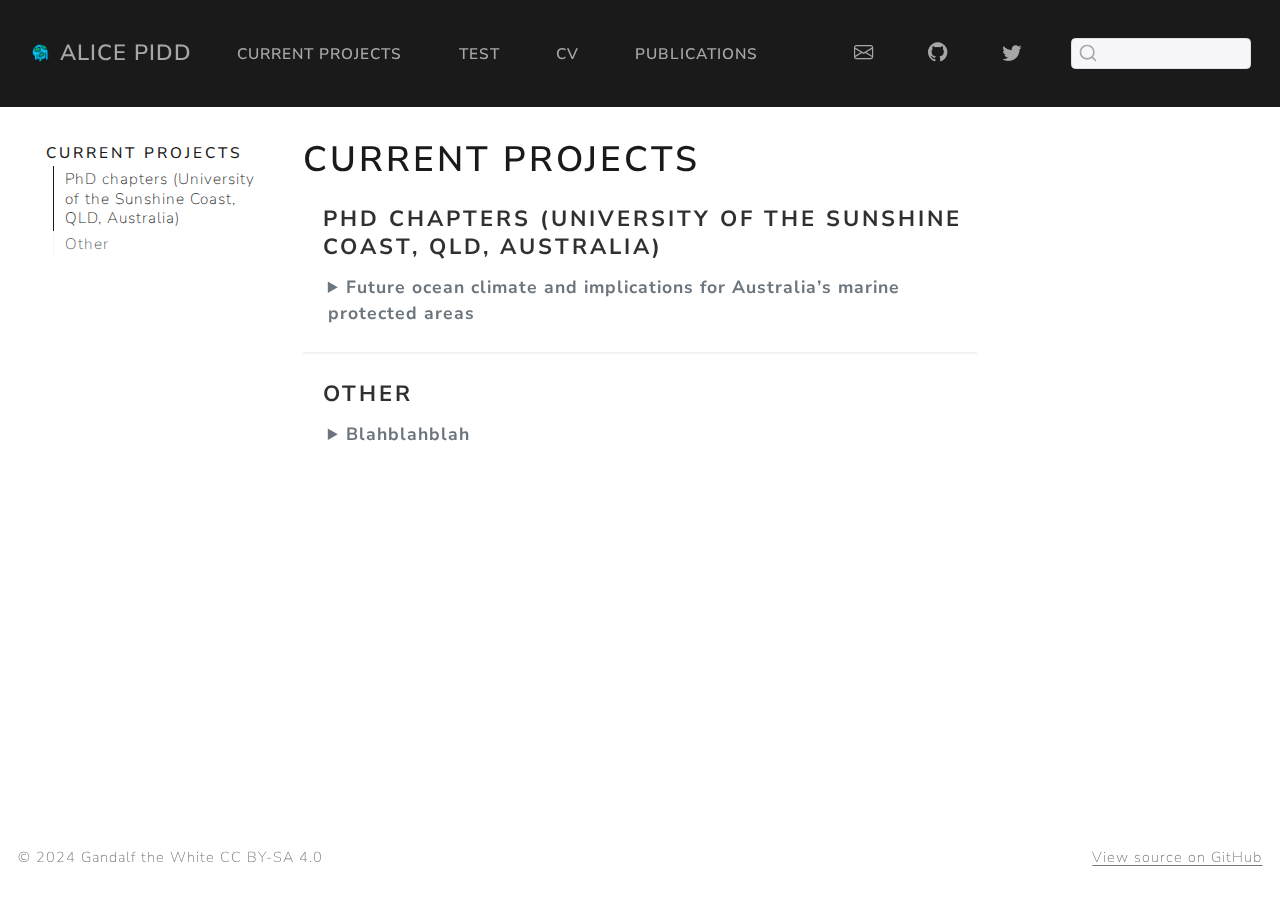
==== docs/current_projects/index.html @ aa9aa49a "Quarto website stuff, courtesy of Jase's MME walkthrough!" ====
<!DOCTYPE html>
<html xmlns="http://www.w3.org/1999/xhtml" lang="en" xml:lang="en"><head>

<meta charset="utf-8">
<meta name="generator" content="quarto-1.5.56">

<meta name="viewport" content="width=device-width, initial-scale=1.0, user-scalable=yes">


<title>Current projects – Alice Pidd</title>
<style>
code{white-space: pre-wrap;}
span.smallcaps{font-variant: small-caps;}
div.columns{display: flex; gap: min(4vw, 1.5em);}
div.column{flex: auto; overflow-x: auto;}
div.hanging-indent{margin-left: 1.5em; text-indent: -1.5em;}
ul.task-list{list-style: none;}
ul.task-list li input[type="checkbox"] {
  width: 0.8em;
  margin: 0 0.8em 0.2em -1em; /* quarto-specific, see https://github.com/quarto-dev/quarto-cli/issues/4556 */ 
  vertical-align: middle;
}
</style>


<script src="../site_libs/quarto-nav/quarto-nav.js"></script>
<script src="../site_libs/clipboard/clipboard.min.js"></script>
<script src="../site_libs/quarto-search/autocomplete.umd.js"></script>
<script src="../site_libs/quarto-search/fuse.min.js"></script>
<script src="../site_libs/quarto-search/quarto-search.js"></script>
<meta name="quarto:offset" content="../">
<link href="../img/icon.png" rel="icon" type="image/png">
<script src="../site_libs/quarto-html/quarto.js"></script>
<script src="../site_libs/quarto-html/popper.min.js"></script>
<script src="../site_libs/quarto-html/tippy.umd.min.js"></script>
<script src="../site_libs/quarto-html/anchor.min.js"></script>
<link href="../site_libs/quarto-html/tippy.css" rel="stylesheet">
<link href="../site_libs/quarto-html/quarto-syntax-highlighting.css" rel="stylesheet" id="quarto-text-highlighting-styles">
<script src="../site_libs/bootstrap/bootstrap.min.js"></script>
<link href="../site_libs/bootstrap/bootstrap-icons.css" rel="stylesheet">
<link href="../site_libs/bootstrap/bootstrap.min.css" rel="stylesheet" id="quarto-bootstrap" data-mode="light">
<script id="quarto-search-options" type="application/json">{
  "location": "navbar",
  "copy-button": false,
  "collapse-after": 3,
  "panel-placement": "end",
  "type": "textbox",
  "limit": 50,
  "keyboard-shortcut": [
    "f",
    "/",
    "s"
  ],
  "language": {
    "search-no-results-text": "No results",
    "search-matching-documents-text": "matching documents",
    "search-copy-link-title": "Copy link to search",
    "search-hide-matches-text": "Hide additional matches",
    "search-more-match-text": "more match in this document",
    "search-more-matches-text": "more matches in this document",
    "search-clear-button-title": "Clear",
    "search-text-placeholder": "",
    "search-detached-cancel-button-title": "Cancel",
    "search-submit-button-title": "Submit",
    "search-label": "Search"
  }
}</script>


</head>

<body class="floating nav-fixed">

<div id="quarto-search-results"></div>
  <header id="quarto-header" class="headroom fixed-top">
    <nav class="navbar navbar-expand-lg " data-bs-theme="dark">
      <div class="navbar-container container-fluid">
      <div class="navbar-brand-container mx-auto">
    <a href="../index.html" class="navbar-brand navbar-brand-logo">
    <img src="../img/icon.png" alt="" class="navbar-logo">
    </a>
    <a class="navbar-brand" href="../index.html">
    <span class="navbar-title">Alice Pidd</span>
    </a>
  </div>
            <div id="quarto-search" class="" title="Search"></div>
          <button class="navbar-toggler" type="button" data-bs-toggle="collapse" data-bs-target="#navbarCollapse" aria-controls="navbarCollapse" role="menu" aria-expanded="false" aria-label="Toggle navigation" onclick="if (window.quartoToggleHeadroom) { window.quartoToggleHeadroom(); }">
  <span class="navbar-toggler-icon"></span>
</button>
          <div class="collapse navbar-collapse" id="navbarCollapse">
            <ul class="navbar-nav navbar-nav-scroll me-auto">
  <li class="nav-item">
    <a class="nav-link active" href="../current_projects/index.html" aria-current="page"> 
<span class="menu-text">Current projects</span></a>
  </li>  
  <li class="nav-item">
    <a class="nav-link" href="../current_projectsTEST/index.html"> 
<span class="menu-text">TEST</span></a>
  </li>  
  <li class="nav-item">
    <a class="nav-link" href="../cv/index.html"> 
<span class="menu-text">CV</span></a>
  </li>  
  <li class="nav-item">
    <a class="nav-link" href="https://scholar.google.com.au/citations?user=2nZwCKEAAAAJ&amp;hl=en" target="_blank"> 
<span class="menu-text">Publications</span></a>
  </li>  
</ul>
            <ul class="navbar-nav navbar-nav-scroll ms-auto">
  <li class="nav-item compact">
    <a class="nav-link" href="mailto:alicempidd@gmail.com"> <i class="bi bi-envelope" role="img" aria-label="email">
</i> 
<span class="menu-text"></span></a>
  </li>  
  <li class="nav-item compact">
    <a class="nav-link" href="https://github.com/AlicePidd"> <i class="bi bi-github" role="img">
</i> 
<span class="menu-text"></span></a>
  </li>  
  <li class="nav-item compact">
    <a class="nav-link" href="https://twitter.com/alicempidd"> <i class="bi bi-twitter" role="img">
</i> 
<span class="menu-text"></span></a>
  </li>  
</ul>
          </div> <!-- /navcollapse -->
            <div class="quarto-navbar-tools">
</div>
      </div> <!-- /container-fluid -->
    </nav>
</header>
<!-- content -->
<div id="quarto-content" class="quarto-container page-columns page-rows-contents page-layout-article page-navbar">
<!-- sidebar -->
  <nav id="quarto-sidebar" class="sidebar collapse collapse-horizontal quarto-sidebar-collapse-item sidebar-navigation floating overflow-auto">
    <nav id="TOC" role="doc-toc" class="toc-active">
    <h2 id="toc-title">Current projects</h2>
   
  <ul>
  <li><a href="#phd-chapters-university-of-the-sunshine-coast-qld-australia" id="toc-phd-chapters-university-of-the-sunshine-coast-qld-australia" class="nav-link active" data-scroll-target="#phd-chapters-university-of-the-sunshine-coast-qld-australia">PhD chapters (University of the Sunshine Coast, QLD, Australia)</a></li>
  <li><a href="#other" id="toc-other" class="nav-link" data-scroll-target="#other">Other</a></li>
  </ul>
</nav>
</nav>
<div id="quarto-sidebar-glass" class="quarto-sidebar-collapse-item" data-bs-toggle="collapse" data-bs-target=".quarto-sidebar-collapse-item"></div>
<!-- margin-sidebar -->
    <div id="quarto-margin-sidebar" class="sidebar margin-sidebar zindex-bottom">
    </div>
<!-- main -->
<main class="content" id="quarto-document-content">

<header id="title-block-header" class="quarto-title-block default">
<div class="quarto-title">
<h1 class="title">Current projects</h1>
</div>



<div class="quarto-title-meta">

    
  
    
  </div>
  


</header>


<style>
  .document-title::after {
    content: "";
    display: block;
    position: absolute;
    left: 0;
    bottom: 0;
    width: 100%;
    height: 2px; /* Thickness of the line */
    background-color: black; /* Color of the line */
  }
  
  .image-left {
    float: left;
    margin-right: 20px; /* Adjust the spacing between the image and text */
    margin-left: 40px; /* Adjust the spacing between the image and left margin */
    max-width: 30%; /* Adjust the width of the image */
    height: auto; /* Maintain aspect ratio */
  }

  /* Custom header sizes */
  h1 {
    font-size: 2em; /* Size for h1 headings */
  }

  h2 {
    font-size: 1.5em; /* Size for h2 headings */
  }

  h3 {
    font-size: 1.25em; /* Size for h3 headings */
    font-weight: bold; /* Makes the text bold */
    margin-left: 20px; /* Indent the h3 headings */
  }

  h4 {
    font-size: 1em; /* Size for h4 headings */
    margin-left: 40px; /* Indent the h4 headings */
  }
  
  /* Clearfix class to handle floated elements */
  .clearfix::after {
    content: "";
    display: table;
    clear: both;
  }
  
  
  /* Style for collapsible sections */
  details {
    margin-bottom: 10px; /* Space below each collapsible section */
    margin-left: 20px; /* Space beside each collapsible section */
  }
  
  summary {
    font-weight: bold;
    cursor: pointer;
    padding: 5px;
    background-color: transparent; /* No background color */
    border: none; /* No border */
  }
  
  summary:hover {
    background-color: #e3fafc; /* Light background color on hover */
  }
  
  .collapsible-content {
    padding: 10px;
    display: none; /* Hide content by default */
  }
  
  details[open] .collapsible-content {
    display: block; /* Show content when section is open */
  }
  
  /* Style for horizontal lines */
  .section-divider {
    border: none;
    border-top: 2px solid #ccc; /* Thickness and color of the line */
    margin: 20px 0; /* Spacing above and below the line */
  }
</style>
<section id="phd-chapters-university-of-the-sunshine-coast-qld-australia" class="level3">
<h3 class="anchored" data-anchor-id="phd-chapters-university-of-the-sunshine-coast-qld-australia">PhD chapters (University of the Sunshine Coast, QLD, Australia)</h3>
<details>
<summary>
Future ocean climate and implications for Australia’s marine protected areas
</summary>
<div class="collapsible-content">
<pre><code>&lt;img src="climref_overlap.png" class="image-left" alt="Future ocean climate and implications for Australia's marine protected areas"/&gt;
*Put abstract here*</code></pre>
</div>
</details>
<hr class="section-divider">
</section>
<section id="other" class="level3">
<h3 class="anchored" data-anchor-id="other">Other</h3>
<details>
<summary>
Blahblahblah
</summary>
<div class="collapsible-content">
<pre><code>&lt;img src="SSP245_tos.gif" alt="Example GIF of daily sea surface temperature for SSP2-4.5 emissions scenario for 1993" style="max-width: 60%; height: auto; margin-left: 35px;"/&gt;
*Put whatever here*</code></pre>
</div>
</details>


</section>

</main> <!-- /main -->
<script id="quarto-html-after-body" type="application/javascript">
window.document.addEventListener("DOMContentLoaded", function (event) {
  const toggleBodyColorMode = (bsSheetEl) => {
    const mode = bsSheetEl.getAttribute("data-mode");
    const bodyEl = window.document.querySelector("body");
    if (mode === "dark") {
      bodyEl.classList.add("quarto-dark");
      bodyEl.classList.remove("quarto-light");
    } else {
      bodyEl.classList.add("quarto-light");
      bodyEl.classList.remove("quarto-dark");
    }
  }
  const toggleBodyColorPrimary = () => {
    const bsSheetEl = window.document.querySelector("link#quarto-bootstrap");
    if (bsSheetEl) {
      toggleBodyColorMode(bsSheetEl);
    }
  }
  toggleBodyColorPrimary();  
  const icon = "";
  const anchorJS = new window.AnchorJS();
  anchorJS.options = {
    placement: 'right',
    icon: icon
  };
  anchorJS.add('.anchored');
  const isCodeAnnotation = (el) => {
    for (const clz of el.classList) {
      if (clz.startsWith('code-annotation-')) {                     
        return true;
      }
    }
    return false;
  }
  const onCopySuccess = function(e) {
    // button target
    const button = e.trigger;
    // don't keep focus
    button.blur();
    // flash "checked"
    button.classList.add('code-copy-button-checked');
    var currentTitle = button.getAttribute("title");
    button.setAttribute("title", "Copied!");
    let tooltip;
    if (window.bootstrap) {
      button.setAttribute("data-bs-toggle", "tooltip");
      button.setAttribute("data-bs-placement", "left");
      button.setAttribute("data-bs-title", "Copied!");
      tooltip = new bootstrap.Tooltip(button, 
        { trigger: "manual", 
          customClass: "code-copy-button-tooltip",
          offset: [0, -8]});
      tooltip.show();    
    }
    setTimeout(function() {
      if (tooltip) {
        tooltip.hide();
        button.removeAttribute("data-bs-title");
        button.removeAttribute("data-bs-toggle");
        button.removeAttribute("data-bs-placement");
      }
      button.setAttribute("title", currentTitle);
      button.classList.remove('code-copy-button-checked');
    }, 1000);
    // clear code selection
    e.clearSelection();
  }
  const getTextToCopy = function(trigger) {
      const codeEl = trigger.previousElementSibling.cloneNode(true);
      for (const childEl of codeEl.children) {
        if (isCodeAnnotation(childEl)) {
          childEl.remove();
        }
      }
      return codeEl.innerText;
  }
  const clipboard = new window.ClipboardJS('.code-copy-button:not([data-in-quarto-modal])', {
    text: getTextToCopy
  });
  clipboard.on('success', onCopySuccess);
  if (window.document.getElementById('quarto-embedded-source-code-modal')) {
    // For code content inside modals, clipBoardJS needs to be initialized with a container option
    // TODO: Check when it could be a function (https://github.com/zenorocha/clipboard.js/issues/860)
    const clipboardModal = new window.ClipboardJS('.code-copy-button[data-in-quarto-modal]', {
      text: getTextToCopy,
      container: window.document.getElementById('quarto-embedded-source-code-modal')
    });
    clipboardModal.on('success', onCopySuccess);
  }
    var localhostRegex = new RegExp(/^(?:http|https):\/\/localhost\:?[0-9]*\//);
    var mailtoRegex = new RegExp(/^mailto:/);
      var filterRegex = new RegExp('/' + window.location.host + '/');
    var isInternal = (href) => {
        return filterRegex.test(href) || localhostRegex.test(href) || mailtoRegex.test(href);
    }
    // Inspect non-navigation links and adorn them if external
 	var links = window.document.querySelectorAll('a[href]:not(.nav-link):not(.navbar-brand):not(.toc-action):not(.sidebar-link):not(.sidebar-item-toggle):not(.pagination-link):not(.no-external):not([aria-hidden]):not(.dropdown-item):not(.quarto-navigation-tool):not(.about-link)');
    for (var i=0; i<links.length; i++) {
      const link = links[i];
      if (!isInternal(link.href)) {
        // undo the damage that might have been done by quarto-nav.js in the case of
        // links that we want to consider external
        if (link.dataset.originalHref !== undefined) {
          link.href = link.dataset.originalHref;
        }
      }
    }
  function tippyHover(el, contentFn, onTriggerFn, onUntriggerFn) {
    const config = {
      allowHTML: true,
      maxWidth: 500,
      delay: 100,
      arrow: false,
      appendTo: function(el) {
          return el.parentElement;
      },
      interactive: true,
      interactiveBorder: 10,
      theme: 'quarto',
      placement: 'bottom-start',
    };
    if (contentFn) {
      config.content = contentFn;
    }
    if (onTriggerFn) {
      config.onTrigger = onTriggerFn;
    }
    if (onUntriggerFn) {
      config.onUntrigger = onUntriggerFn;
    }
    window.tippy(el, config); 
  }
  const noterefs = window.document.querySelectorAll('a[role="doc-noteref"]');
  for (var i=0; i<noterefs.length; i++) {
    const ref = noterefs[i];
    tippyHover(ref, function() {
      // use id or data attribute instead here
      let href = ref.getAttribute('data-footnote-href') || ref.getAttribute('href');
      try { href = new URL(href).hash; } catch {}
      const id = href.replace(/^#\/?/, "");
      const note = window.document.getElementById(id);
      if (note) {
        return note.innerHTML;
      } else {
        return "";
      }
    });
  }
  const xrefs = window.document.querySelectorAll('a.quarto-xref');
  const processXRef = (id, note) => {
    // Strip column container classes
    const stripColumnClz = (el) => {
      el.classList.remove("page-full", "page-columns");
      if (el.children) {
        for (const child of el.children) {
          stripColumnClz(child);
        }
      }
    }
    stripColumnClz(note)
    if (id === null || id.startsWith('sec-')) {
      // Special case sections, only their first couple elements
      const container = document.createElement("div");
      if (note.children && note.children.length > 2) {
        container.appendChild(note.children[0].cloneNode(true));
        for (let i = 1; i < note.children.length; i++) {
          const child = note.children[i];
          if (child.tagName === "P" && child.innerText === "") {
            continue;
          } else {
            container.appendChild(child.cloneNode(true));
            break;
          }
        }
        if (window.Quarto?.typesetMath) {
          window.Quarto.typesetMath(container);
        }
        return container.innerHTML
      } else {
        if (window.Quarto?.typesetMath) {
          window.Quarto.typesetMath(note);
        }
        return note.innerHTML;
      }
    } else {
      // Remove any anchor links if they are present
      const anchorLink = note.querySelector('a.anchorjs-link');
      if (anchorLink) {
        anchorLink.remove();
      }
      if (window.Quarto?.typesetMath) {
        window.Quarto.typesetMath(note);
      }
      // TODO in 1.5, we should make sure this works without a callout special case
      if (note.classList.contains("callout")) {
        return note.outerHTML;
      } else {
        return note.innerHTML;
      }
    }
  }
  for (var i=0; i<xrefs.length; i++) {
    const xref = xrefs[i];
    tippyHover(xref, undefined, function(instance) {
      instance.disable();
      let url = xref.getAttribute('href');
      let hash = undefined; 
      if (url.startsWith('#')) {
        hash = url;
      } else {
        try { hash = new URL(url).hash; } catch {}
      }
      if (hash) {
        const id = hash.replace(/^#\/?/, "");
        const note = window.document.getElementById(id);
        if (note !== null) {
          try {
            const html = processXRef(id, note.cloneNode(true));
            instance.setContent(html);
          } finally {
            instance.enable();
            instance.show();
          }
        } else {
          // See if we can fetch this
          fetch(url.split('#')[0])
          .then(res => res.text())
          .then(html => {
            const parser = new DOMParser();
            const htmlDoc = parser.parseFromString(html, "text/html");
            const note = htmlDoc.getElementById(id);
            if (note !== null) {
              const html = processXRef(id, note);
              instance.setContent(html);
            } 
          }).finally(() => {
            instance.enable();
            instance.show();
          });
        }
      } else {
        // See if we can fetch a full url (with no hash to target)
        // This is a special case and we should probably do some content thinning / targeting
        fetch(url)
        .then(res => res.text())
        .then(html => {
          const parser = new DOMParser();
          const htmlDoc = parser.parseFromString(html, "text/html");
          const note = htmlDoc.querySelector('main.content');
          if (note !== null) {
            // This should only happen for chapter cross references
            // (since there is no id in the URL)
            // remove the first header
            if (note.children.length > 0 && note.children[0].tagName === "HEADER") {
              note.children[0].remove();
            }
            const html = processXRef(null, note);
            instance.setContent(html);
          } 
        }).finally(() => {
          instance.enable();
          instance.show();
        });
      }
    }, function(instance) {
    });
  }
      let selectedAnnoteEl;
      const selectorForAnnotation = ( cell, annotation) => {
        let cellAttr = 'data-code-cell="' + cell + '"';
        let lineAttr = 'data-code-annotation="' +  annotation + '"';
        const selector = 'span[' + cellAttr + '][' + lineAttr + ']';
        return selector;
      }
      const selectCodeLines = (annoteEl) => {
        const doc = window.document;
        const targetCell = annoteEl.getAttribute("data-target-cell");
        const targetAnnotation = annoteEl.getAttribute("data-target-annotation");
        const annoteSpan = window.document.querySelector(selectorForAnnotation(targetCell, targetAnnotation));
        const lines = annoteSpan.getAttribute("data-code-lines").split(",");
        const lineIds = lines.map((line) => {
          return targetCell + "-" + line;
        })
        let top = null;
        let height = null;
        let parent = null;
        if (lineIds.length > 0) {
            //compute the position of the single el (top and bottom and make a div)
            const el = window.document.getElementById(lineIds[0]);
            top = el.offsetTop;
            height = el.offsetHeight;
            parent = el.parentElement.parentElement;
          if (lineIds.length > 1) {
            const lastEl = window.document.getElementById(lineIds[lineIds.length - 1]);
            const bottom = lastEl.offsetTop + lastEl.offsetHeight;
            height = bottom - top;
          }
          if (top !== null && height !== null && parent !== null) {
            // cook up a div (if necessary) and position it 
            let div = window.document.getElementById("code-annotation-line-highlight");
            if (div === null) {
              div = window.document.createElement("div");
              div.setAttribute("id", "code-annotation-line-highlight");
              div.style.position = 'absolute';
              parent.appendChild(div);
            }
            div.style.top = top - 2 + "px";
            div.style.height = height + 4 + "px";
            div.style.left = 0;
            let gutterDiv = window.document.getElementById("code-annotation-line-highlight-gutter");
            if (gutterDiv === null) {
              gutterDiv = window.document.createElement("div");
              gutterDiv.setAttribute("id", "code-annotation-line-highlight-gutter");
              gutterDiv.style.position = 'absolute';
              const codeCell = window.document.getElementById(targetCell);
              const gutter = codeCell.querySelector('.code-annotation-gutter');
              gutter.appendChild(gutterDiv);
            }
            gutterDiv.style.top = top - 2 + "px";
            gutterDiv.style.height = height + 4 + "px";
          }
          selectedAnnoteEl = annoteEl;
        }
      };
      const unselectCodeLines = () => {
        const elementsIds = ["code-annotation-line-highlight", "code-annotation-line-highlight-gutter"];
        elementsIds.forEach((elId) => {
          const div = window.document.getElementById(elId);
          if (div) {
            div.remove();
          }
        });
        selectedAnnoteEl = undefined;
      };
        // Handle positioning of the toggle
    window.addEventListener(
      "resize",
      throttle(() => {
        elRect = undefined;
        if (selectedAnnoteEl) {
          selectCodeLines(selectedAnnoteEl);
        }
      }, 10)
    );
    function throttle(fn, ms) {
    let throttle = false;
    let timer;
      return (...args) => {
        if(!throttle) { // first call gets through
            fn.apply(this, args);
            throttle = true;
        } else { // all the others get throttled
            if(timer) clearTimeout(timer); // cancel #2
            timer = setTimeout(() => {
              fn.apply(this, args);
              timer = throttle = false;
            }, ms);
        }
      };
    }
      // Attach click handler to the DT
      const annoteDls = window.document.querySelectorAll('dt[data-target-cell]');
      for (const annoteDlNode of annoteDls) {
        annoteDlNode.addEventListener('click', (event) => {
          const clickedEl = event.target;
          if (clickedEl !== selectedAnnoteEl) {
            unselectCodeLines();
            const activeEl = window.document.querySelector('dt[data-target-cell].code-annotation-active');
            if (activeEl) {
              activeEl.classList.remove('code-annotation-active');
            }
            selectCodeLines(clickedEl);
            clickedEl.classList.add('code-annotation-active');
          } else {
            // Unselect the line
            unselectCodeLines();
            clickedEl.classList.remove('code-annotation-active');
          }
        });
      }
  const findCites = (el) => {
    const parentEl = el.parentElement;
    if (parentEl) {
      const cites = parentEl.dataset.cites;
      if (cites) {
        return {
          el,
          cites: cites.split(' ')
        };
      } else {
        return findCites(el.parentElement)
      }
    } else {
      return undefined;
    }
  };
  var bibliorefs = window.document.querySelectorAll('a[role="doc-biblioref"]');
  for (var i=0; i<bibliorefs.length; i++) {
    const ref = bibliorefs[i];
    const citeInfo = findCites(ref);
    if (citeInfo) {
      tippyHover(citeInfo.el, function() {
        var popup = window.document.createElement('div');
        citeInfo.cites.forEach(function(cite) {
          var citeDiv = window.document.createElement('div');
          citeDiv.classList.add('hanging-indent');
          citeDiv.classList.add('csl-entry');
          var biblioDiv = window.document.getElementById('ref-' + cite);
          if (biblioDiv) {
            citeDiv.innerHTML = biblioDiv.innerHTML;
          }
          popup.appendChild(citeDiv);
        });
        return popup.innerHTML;
      });
    }
  }
});
</script>
</div> <!-- /content -->
<footer class="footer">
  <div class="nav-footer">
    <div class="nav-footer-left">
<p><span class="faux-block">© 2024 Gandalf the White CC BY-SA 4.0</span></p>
</div>   
    <div class="nav-footer-center">
      &nbsp;
    </div>
    <div class="nav-footer-right">
<p><span class="faux-block"><a href="https://github.com/<github username>/<github username>.github.io">View source on GitHub</a></span></p>
</div>
  </div>
</footer>




</body></html>
---- docs/site_libs/quarto-html/tippy.css ----
.tippy-box[data-animation=fade][data-state=hidden]{opacity:0}[data-tippy-root]{max-width:calc(100vw - 10px)}.tippy-box{position:relative;background-color:#333;color:#fff;border-radius:4px;font-size:14px;line-height:1.4;white-space:normal;outline:0;transition-property:transform,visibility,opacity}.tippy-box[data-placement^=top]>.tippy-arrow{bottom:0}.tippy-box[data-placement^=top]>.tippy-arrow:before{bottom:-7px;left:0;border-width:8px 8px 0;border-top-color:initial;transform-origin:center top}.tippy-box[data-placement^=bottom]>.tippy-arrow{top:0}.tippy-box[data-placement^=bottom]>.tippy-arrow:before{top:-7px;left:0;border-width:0 8px 8px;border-bottom-color:initial;transform-origin:center bottom}.tippy-box[data-placement^=left]>.tippy-arrow{right:0}.tippy-box[data-placement^=left]>.tippy-arrow:before{border-width:8px 0 8px 8px;border-left-color:initial;right:-7px;transform-origin:center left}.tippy-box[data-placement^=right]>.tippy-arrow{left:0}.tippy-box[data-placement^=right]>.tippy-arrow:before{left:-7px;border-width:8px 8px 8px 0;border-right-color:initial;transform-origin:center right}.tippy-box[data-inertia][data-state=visible]{transition-timing-function:cubic-bezier(.54,1.5,.38,1.11)}.tippy-arrow{width:16px;height:16px;color:#333}.tippy-arrow:before{content:"";position:absolute;border-color:transparent;border-style:solid}.tippy-content{position:relative;padding:5px 9px;z-index:1}
---- docs/site_libs/quarto-html/quarto-syntax-highlighting.css ----
/* quarto syntax highlight colors */
:root {
  --quarto-hl-ot-color: #003B4F;
  --quarto-hl-at-color: #657422;
  --quarto-hl-ss-color: #20794D;
  --quarto-hl-an-color: #5E5E5E;
  --quarto-hl-fu-color: #4758AB;
  --quarto-hl-st-color: #20794D;
  --quarto-hl-cf-color: #003B4F;
  --quarto-hl-op-color: #5E5E5E;
  --quarto-hl-er-color: #AD0000;
  --quarto-hl-bn-color: #AD0000;
  --quarto-hl-al-color: #AD0000;
  --quarto-hl-va-color: #111111;
  --quarto-hl-bu-color: inherit;
  --quarto-hl-ex-color: inherit;
  --quarto-hl-pp-color: #AD0000;
  --quarto-hl-in-color: #5E5E5E;
  --quarto-hl-vs-color: #20794D;
  --quarto-hl-wa-color: #5E5E5E;
  --quarto-hl-do-color: #5E5E5E;
  --quarto-hl-im-color: #00769E;
  --quarto-hl-ch-color: #20794D;
  --quarto-hl-dt-color: #AD0000;
  --quarto-hl-fl-color: #AD0000;
  --quarto-hl-co-color: #5E5E5E;
  --quarto-hl-cv-color: #5E5E5E;
  --quarto-hl-cn-color: #8f5902;
  --quarto-hl-sc-color: #5E5E5E;
  --quarto-hl-dv-color: #AD0000;
  --quarto-hl-kw-color: #003B4F;
}

/* other quarto variables */
:root {
  --quarto-font-monospace: SFMono-Regular, Menlo, Monaco, Consolas, "Liberation Mono", "Courier New", monospace;
}

pre > code.sourceCode > span {
  color: #003B4F;
}

code span {
  color: #003B4F;
}

code.sourceCode > span {
  color: #003B4F;
}

div.sourceCode,
div.sourceCode pre.sourceCode {
  color: #003B4F;
}

code span.ot {
  color: #003B4F;
  font-style: inherit;
}

code span.at {
  color: #657422;
  font-style: inherit;
}

code span.ss {
  color: #20794D;
  font-style: inherit;
}

code span.an {
  color: #5E5E5E;
  font-style: inherit;
}

code span.fu {
  color: #4758AB;
  font-style: inherit;
}

code span.st {
  color: #20794D;
  font-style: inherit;
}

code span.cf {
  color: #003B4F;
  font-weight: bold;
  font-style: inherit;
}

code span.op {
  color: #5E5E5E;
  font-style: inherit;
}

code span.er {
  color: #AD0000;
  font-style: inherit;
}

code span.bn {
  color: #AD0000;
  font-style: inherit;
}

code span.al {
  color: #AD0000;
  font-style: inherit;
}

code span.va {
  color: #111111;
  font-style: inherit;
}

code span.bu {
  font-style: inherit;
}

code span.ex {
  font-style: inherit;
}

code span.pp {
  color: #AD0000;
  font-style: inherit;
}

code span.in {
  color: #5E5E5E;
  font-style: inherit;
}

code span.vs {
  color: #20794D;
  font-style: inherit;
}

code span.wa {
  color: #5E5E5E;
  font-style: italic;
}

code span.do {
  color: #5E5E5E;
  font-style: italic;
}

code span.im {
  color: #00769E;
  font-style: inherit;
}

code span.ch {
  color: #20794D;
  font-style: inherit;
}

code span.dt {
  color: #AD0000;
  font-style: inherit;
}

code span.fl {
  color: #AD0000;
  font-style: inherit;
}

code span.co {
  color: #5E5E5E;
  font-style: inherit;
}

code span.cv {
  color: #5E5E5E;
  font-style: italic;
}

code span.cn {
  color: #8f5902;
  font-style: inherit;
}

code span.sc {
  color: #5E5E5E;
  font-style: inherit;
}

code span.dv {
  color: #AD0000;
  font-style: inherit;
}

code span.kw {
  color: #003B4F;
  font-weight: bold;
  font-style: inherit;
}

.prevent-inlining {
  content: "</";
}

/*# sourceMappingURL=debc5d5d77c3f9108843748ff7464032.css.map */
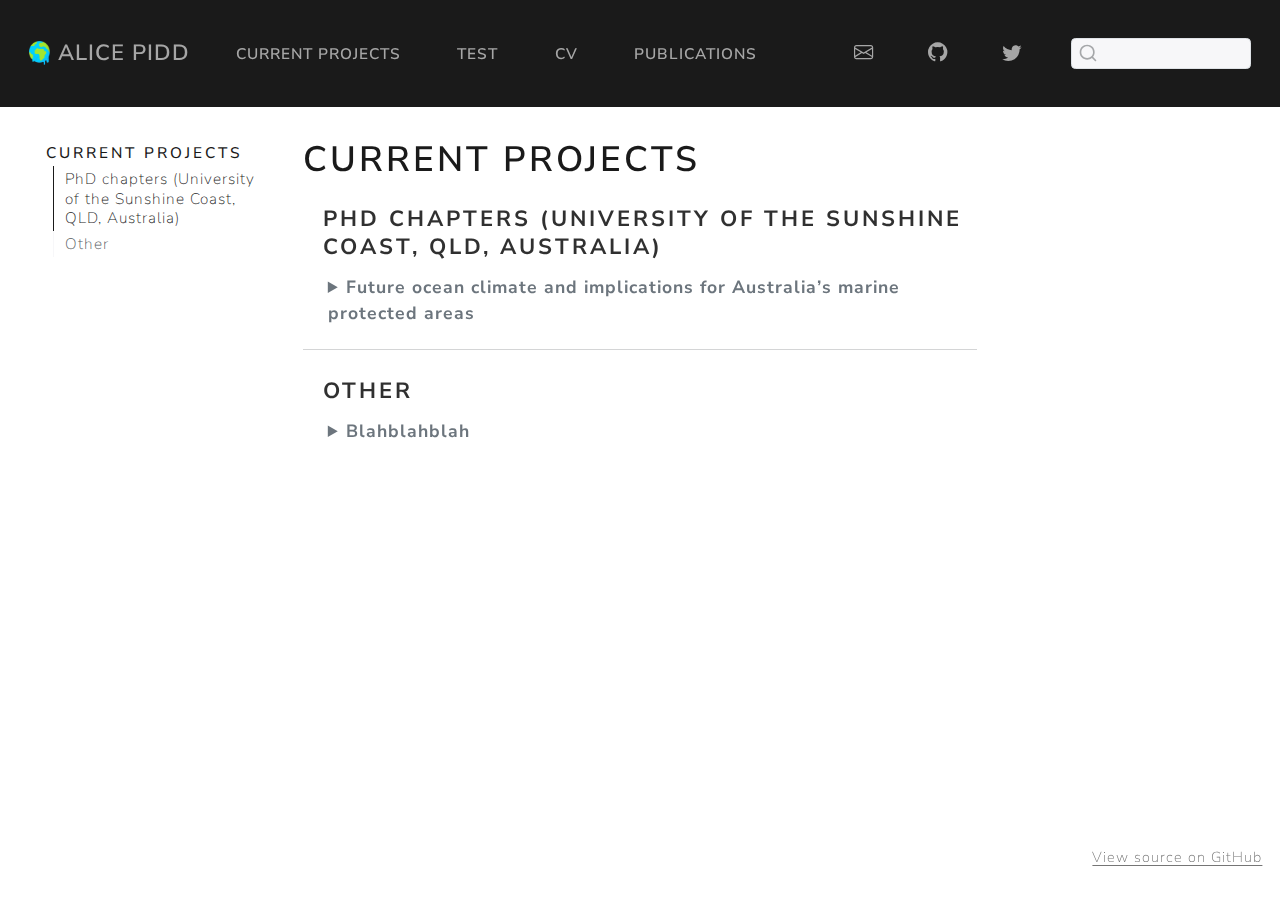
==== commit 489d4540: "Trying to add a dark mode toggle" ====
--- a/docs/current_projects/index.html
+++ b/docs/current_projects/index.html
@@ -29,7 +29,7 @@
 <script src="../site_libs/quarto-search/fuse.min.js"></script>
 <script src="../site_libs/quarto-search/quarto-search.js"></script>
 <meta name="quarto:offset" content="../">
-<link href="../img/icon.png" rel="icon" type="image/png">
+<link href="../img/icon1.png" rel="icon" type="image/png">
 <script src="../site_libs/quarto-html/quarto.js"></script>
 <script src="../site_libs/quarto-html/popper.min.js"></script>
 <script src="../site_libs/quarto-html/tippy.umd.min.js"></script>
@@ -77,7 +77,7 @@
       <div class="navbar-container container-fluid">
       <div class="navbar-brand-container mx-auto">
     <a href="../index.html" class="navbar-brand navbar-brand-logo">
-    <img src="../img/icon.png" alt="" class="navbar-logo">
+    <img src="../img/icon1.png" alt="" class="navbar-logo">
     </a>
     <a class="navbar-brand" href="../index.html">
     <span class="navbar-title">Alice Pidd</span>
@@ -243,12 +243,12 @@
     display: block; /* Show content when section is open */
   }
   
-  /* Style for horizontal lines */
-  .section-divider {
-    border: none;
-    border-top: 2px solid #ccc; /* Thickness and color of the line */
-    margin: 20px 0; /* Spacing above and below the line */
-  }
+  <!-- /* Style for horizontal lines */ -->
+  <!-- .section-divider { -->
+  <!--   border: none; -->
+  <!--   border-top: 2px solid #ccc; /* Thickness and color of the line */ -->
+  <!--   margin: 20px 0; /* Spacing above and below the line */ -->
+  <!-- } -->
 </style>
 <section id="phd-chapters-university-of-the-sunshine-coast-qld-australia" class="level3">
 <h3 class="anchored" data-anchor-id="phd-chapters-university-of-the-sunshine-coast-qld-australia">PhD chapters (University of the Sunshine Coast, QLD, Australia)</h3>
@@ -257,11 +257,11 @@
 Future ocean climate and implications for Australia’s marine protected areas
 </summary>
 <div class="collapsible-content">
-<pre><code>&lt;img src="climref_overlap.png" class="image-left" alt="Future ocean climate and implications for Australia's marine protected areas"/&gt;
-*Put abstract here*</code></pre>
+<p><img src="climref_overlap.png" class="image-left" alt="Future ocean climate and implications for Australia's marine protected areas"> <em>Put abstract here</em></p>
 </div>
 </details>
-<hr class="section-divider">
+<!-- <hr class="section-divider"/> -->
+<hr>
 </section>
 <section id="other" class="level3">
 <h3 class="anchored" data-anchor-id="other">Other</h3>
@@ -270,8 +270,7 @@
 Blahblahblah
 </summary>
 <div class="collapsible-content">
-<pre><code>&lt;img src="SSP245_tos.gif" alt="Example GIF of daily sea surface temperature for SSP2-4.5 emissions scenario for 1993" style="max-width: 60%; height: auto; margin-left: 35px;"/&gt;
-*Put whatever here*</code></pre>
+<p><img src="SSP245_tos.gif" alt="Example GIF of daily sea surface temperature for SSP2-4.5 emissions scenario for 1993" style="max-width: 60%; height: auto; margin-left: 35px;"> <em>Put whatever here</em></p>
 </div>
 </details>
 
@@ -703,13 +702,13 @@
 <footer class="footer">
   <div class="nav-footer">
     <div class="nav-footer-left">
-<p><span class="faux-block">© 2024 Gandalf the White CC BY-SA 4.0</span></p>
-</div>   
+      &nbsp;
+    </div>   
     <div class="nav-footer-center">
       &nbsp;
     </div>
     <div class="nav-footer-right">
-<p><span class="faux-block"><a href="https://github.com/<github username>/<github username>.github.io">View source on GitHub</a></span></p>
+<p><span class="faux-block"><a href="https://github.com/AlicePidd/alicepidd.github.io">View source on GitHub</a></span></p>
 </div>
   </div>
 </footer>
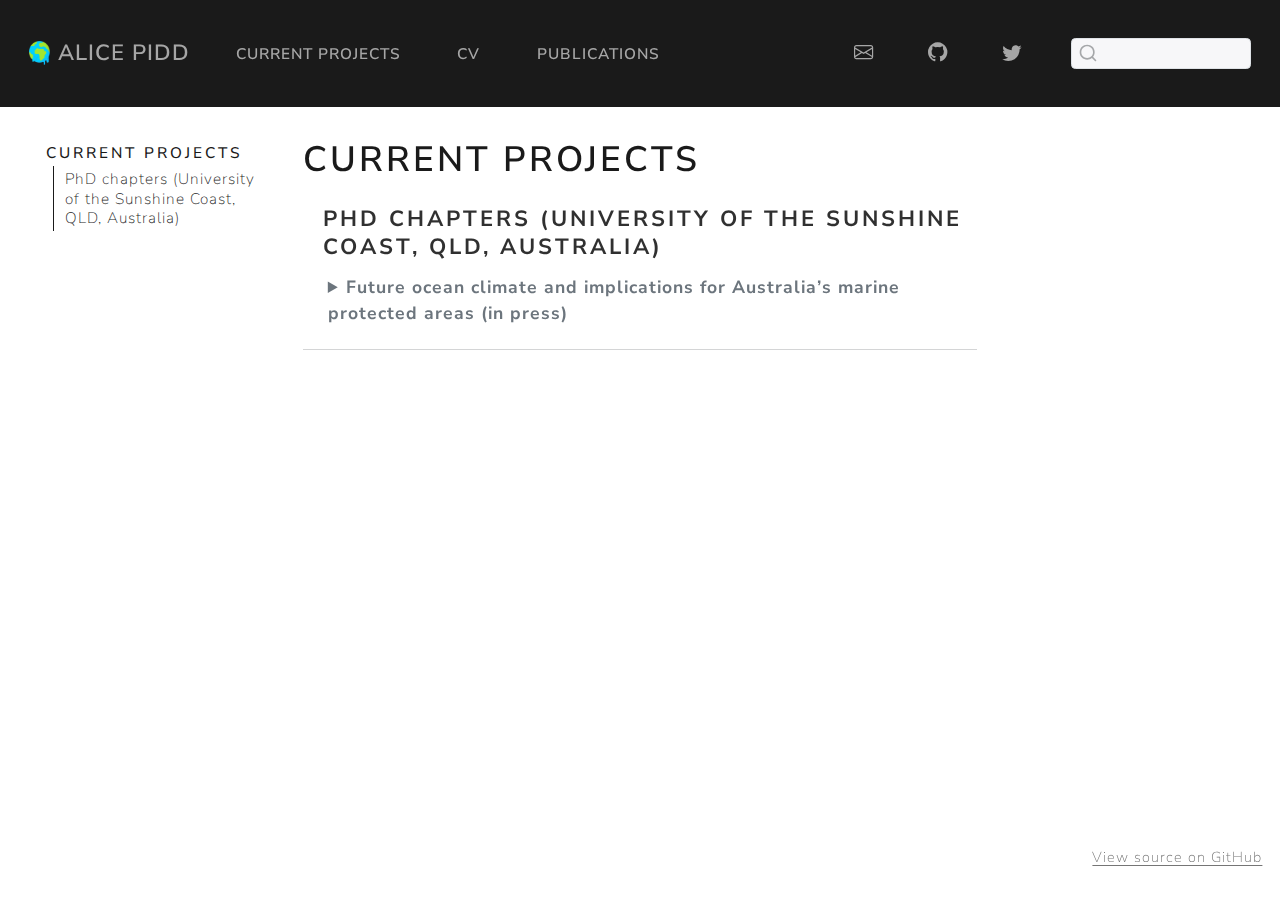
==== commit 1d75c1a3: "Updating for AMSA" ====
--- a/docs/current_projects/index.html
+++ b/docs/current_projects/index.html
@@ -2,12 +2,12 @@
 <html xmlns="http://www.w3.org/1999/xhtml" lang="en" xml:lang="en"><head>
 
 <meta charset="utf-8">
-<meta name="generator" content="quarto-1.5.56">
+<meta name="generator" content="quarto-1.5.43">
 
 <meta name="viewport" content="width=device-width, initial-scale=1.0, user-scalable=yes">
 
 
-<title>Current projects – Alice Pidd</title>
+<title>Alice Pidd – Current projects</title>
 <style>
 code{white-space: pre-wrap;}
 span.smallcaps{font-variant: small-caps;}
@@ -92,10 +92,6 @@
   <li class="nav-item">
     <a class="nav-link active" href="../current_projects/index.html" aria-current="page"> 
 <span class="menu-text">Current projects</span></a>
-  </li>  
-  <li class="nav-item">
-    <a class="nav-link" href="../current_projectsTEST/index.html"> 
-<span class="menu-text">TEST</span></a>
   </li>  
   <li class="nav-item">
     <a class="nav-link" href="../cv/index.html"> 
@@ -138,7 +134,6 @@
    
   <ul>
   <li><a href="#phd-chapters-university-of-the-sunshine-coast-qld-australia" id="toc-phd-chapters-university-of-the-sunshine-coast-qld-australia" class="nav-link active" data-scroll-target="#phd-chapters-university-of-the-sunshine-coast-qld-australia">PhD chapters (University of the Sunshine Coast, QLD, Australia)</a></li>
-  <li><a href="#other" id="toc-other" class="nav-link" data-scroll-target="#other">Other</a></li>
   </ul>
 </nav>
 </nav>
@@ -254,25 +249,14 @@
 <h3 class="anchored" data-anchor-id="phd-chapters-university-of-the-sunshine-coast-qld-australia">PhD chapters (University of the Sunshine Coast, QLD, Australia)</h3>
 <details>
 <summary>
-Future ocean climate and implications for Australia’s marine protected areas
+Future ocean climate and implications for Australia’s marine protected areas (in press)
 </summary>
 <div class="collapsible-content">
-<p><img src="climref_overlap.png" class="image-left" alt="Future ocean climate and implications for Australia's marine protected areas"> <em>Put abstract here</em></p>
+<p><img src="climref_overlap.png" class="image-left" alt="Future ocean climate and implications for Australia's marine protected areas"> Climate change is a pervasive global threat to people and nature. In the oceans, there is a suite of climate impacts, including chronic stressors such as warming, acidification, deoxygenation, and acute stressors such as marine heatwaves. The primary approach for conserving marine biodiversity is the use of protected areas, which can manage local stressors such as fishing, shipping and mining, but offer little protection from climate change if they are not designed around areas of least change. Here we use climate projections from a suite of CMIP6 Earth System Models to assess the exposure to climate change of waters within the Australian EEZ, and implications for the protected area network. We find that marine ecosystems will experience conditions outside their historical range for all scenarios that exceed 2°C warming this century, resulting in a disappearance of climate refugia – areas of slowest change – by 2040. The loss of climate refugia is likely to lead to poor biodiversity outcomes, including movement of biodiversity outside protected area boundaries. However, we find some capacity for the re-emergence of refugia in the latter half of the century under stronger mitigation scenarios. Moreover, we find that the placement of Australian marine protected areas (MPAs) in terms of climate change is no better than random. The MPA network has a similar exposure to warming, acidification, deoxygenation and marine heatwaves than areas outside, implying limited consideration of climate change in protected area design. Our findings on the changes in chronic stressors, extreme events and climate refugia could be used to expand or redesign the current network to increase climate resilience to climate change.</p>
 </div>
 </details>
 <!-- <hr class="section-divider"/> -->
 <hr>
-</section>
-<section id="other" class="level3">
-<h3 class="anchored" data-anchor-id="other">Other</h3>
-<details>
-<summary>
-Blahblahblah
-</summary>
-<div class="collapsible-content">
-<p><img src="SSP245_tos.gif" alt="Example GIF of daily sea surface temperature for SSP2-4.5 emissions scenario for 1993" style="max-width: 60%; height: auto; margin-left: 35px;"> <em>Put whatever here</em></p>
-</div>
-</details>
 
 
 </section>
